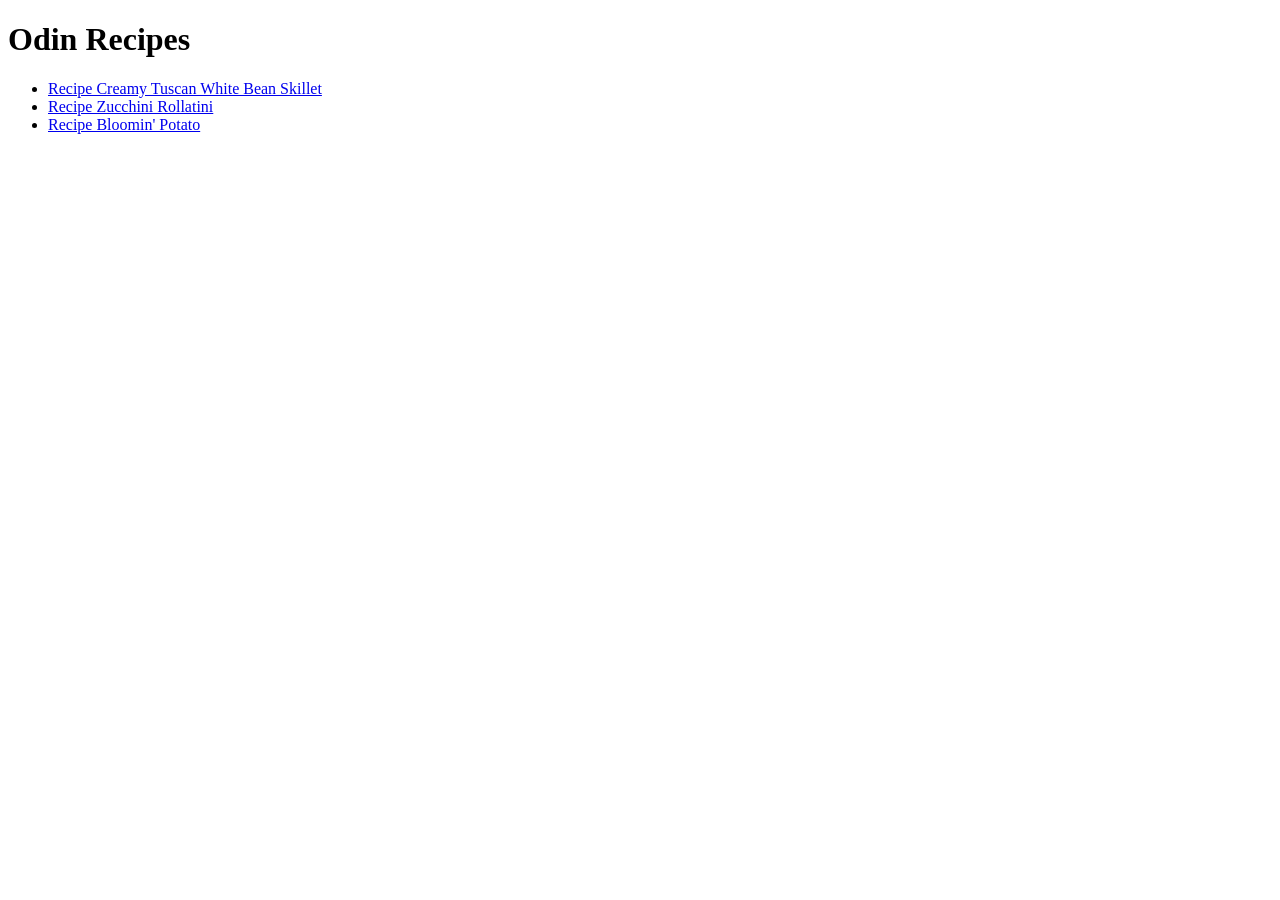
==== index.html @ 5573b460 "Add initial recipe pages" ====
<!DOCTYPE html>
<html lang="en">
<head>
    <meta charset="UTF-8">
    <meta name="viewport" content="width=device-width, initial-scale=1.0">
    <title>Document</title>
</head>
<body>
    <h1>Odin Recipes</h1>
    <ul>
        <li><a href="recipes/creamy-tuscan.html">Recipe Creamy Tuscan White Bean Skillet</a></li>
        <li><a href="recipes/zucchini-rollatini.html">Recipe Zucchini Rollatini</a></li>
        <li><a href="recipes/bloomin-potato.html">Recipe Bloomin'    Potato</a></li>
      </ul>
    
    
</body>
</html>
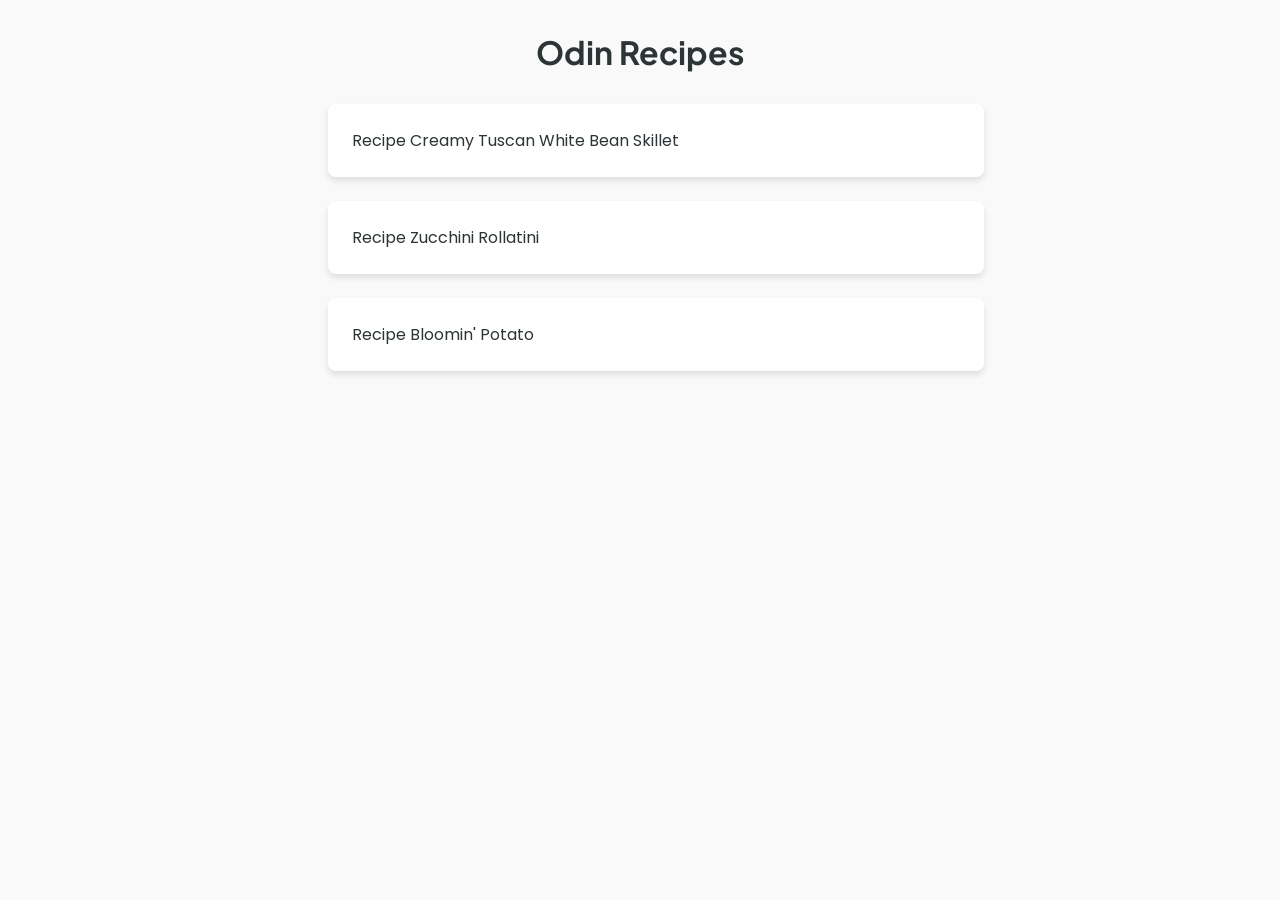
==== commit 254bcd26: "feat: Implement global styling by creating `styles.css` and linking it to all HTML pages, including " ====
--- a/index.html
+++ b/index.html
@@ -3,7 +3,9 @@
 <head>
     <meta charset="UTF-8">
     <meta name="viewport" content="width=device-width, initial-scale=1.0">
-    <title>Document</title>
+    <link rel="stylesheet" href="style/styles.css">
+    <title>The Odin Project
+    </title>
 </head>
 <body>
     <h1>Odin Recipes</h1>
--- a/style/styles.css
+++ b/style/styles.css
@@ -0,0 +1,72 @@
+@import url('https://fonts.googleapis.com/css2?family=Plus+Jakarta+Sans:ital,wght@0,200..800;1,200..800&family=Poppins:ital,wght@0,100;0,200;0,300;0,400;0,500;0,600;0,700;0,800;0,900;1,100;1,200;1,300;1,400;1,500;1,600;1,700;1,800;1,900&display=swap');
+
+:root {
+    --primary-color: #2D3436;
+    --bg-color: #F9F9F9;
+    --card-bg: #FFFFFF;
+    --font-heading: 'Plus Jakarta Sans', sans-serif;
+    --font-body: 'Poppins', sans-serif;
+}
+
+* {
+    margin: 0;
+    padding: 0;
+    box-sizing: border-box;
+    text-decoration: none;
+    list-style: none;
+}
+
+body {
+    font-family: var(--font-body);
+    background-color: var(--bg-color);
+    color: var(--primary-color);
+    padding: 2rem;
+    max-width: 800px;
+    margin: 0 auto;
+}
+
+a, a:visited {
+    color: var(--primary-color);
+}
+
+a:hover {
+    text-decoration: underline;
+}
+
+h1, h2, h3 {
+    font-family: var(--font-heading);
+    color : var(--primary-color);
+    margin-bottom: 2rem;
+    text-align: center;
+}
+
+ul {
+    margin-left: 2rem;
+}
+
+li {
+    margin: 1.5rem;
+    background-color: var(--card-bg);
+    border-radius: 8px;
+    box-shadow: 0 4px 6px rgba(0, 0, 0, 0.1);
+}
+
+li a{
+    padding: 1.5rem;
+    display: block;
+}
+
+li:hover {
+    transform: translateY(-5px);
+    transition: all 0.3s ease;
+}
+
+img {
+    width: 300px;
+    height: 300px;
+    border-radius: 8px;
+    box-shadow: 0 4px 6px rgba(0, 0, 0, 0.1);
+    display: block;
+    margin: 0 auto;
+    margin-bottom: 2rem;
+}
